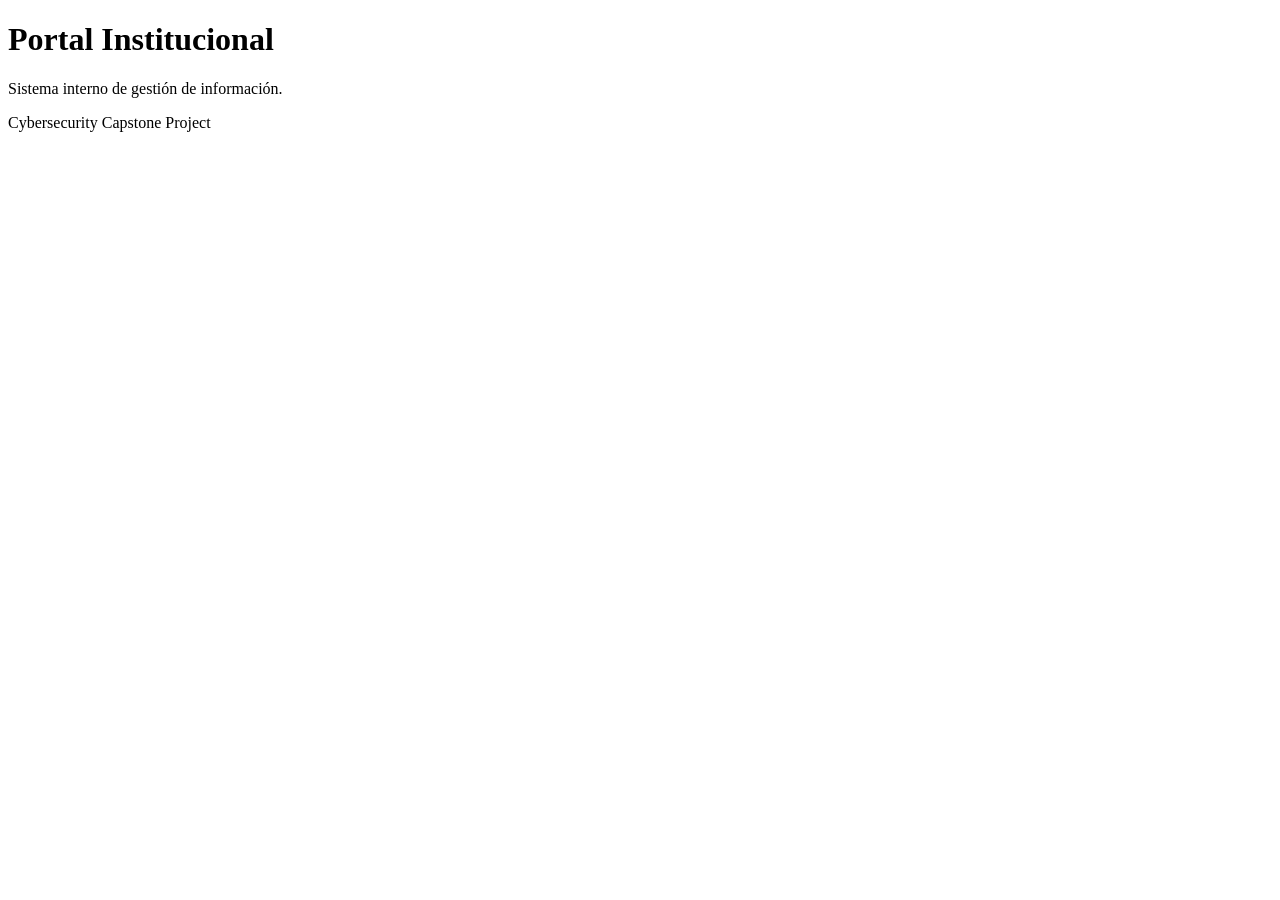
==== templates/index.html @ d7b6389d "Add homepage" ====
<!DOCTYPE html>
<html lang="es">
<head>
    <meta charset="UTF-8">
    <meta name="viewport" content="width=device-width, initial-scale=1.0">
    <title>Portal Institucional</title>
</head>

<body>

    <h1>Portal Institucional</h1>

    <p>
        Sistema interno de gestión de información.
    </p>

    <p>
        Cybersecurity Capstone Project
    </p>

</body>
</html>
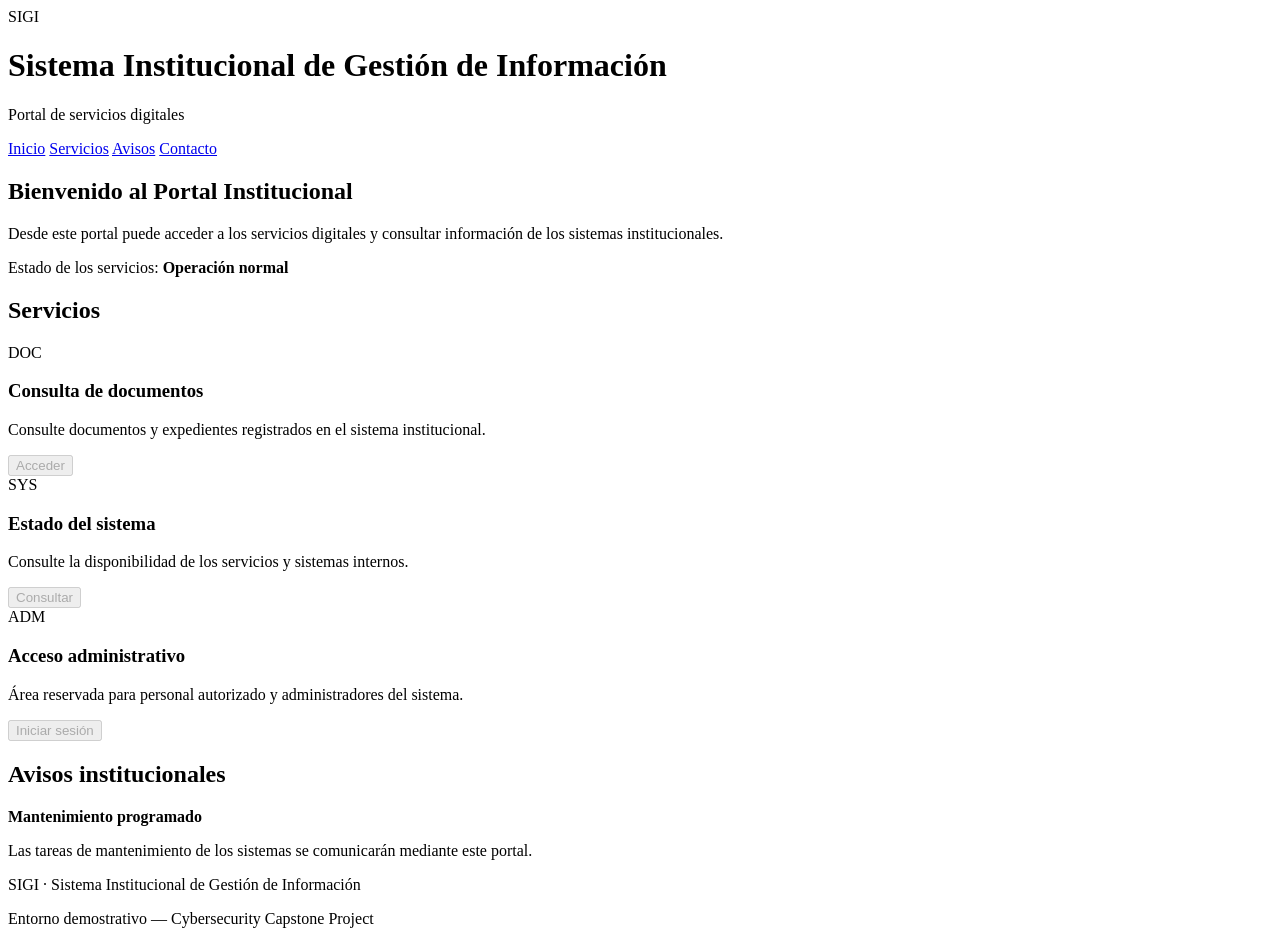
==== commit 67ca7f3c: "Create institutional portal interface" ====
--- a/templates/index.html
+++ b/templates/index.html
@@ -3,20 +3,116 @@
 <head>
     <meta charset="UTF-8">
     <meta name="viewport" content="width=device-width, initial-scale=1.0">
-    <title>Portal Institucional</title>
+
+    <title>Portal Institucional | SIGI</title>
+
+    <link rel="stylesheet"
+          href="{{ url_for('static', filename='style.css') }}">
 </head>
 
 <body>
 
-    <h1>Portal Institucional</h1>
+<header class="topbar">
+    <div class="container header-content">
+        <div class="logo">SIGI</div>
 
-    <p>
-        Sistema interno de gestión de información.
-    </p>
+        <div>
+            <h1>Sistema Institucional de Gestión de Información</h1>
+            <p>Portal de servicios digitales</p>
+        </div>
+    </div>
+</header>
 
-    <p>
-        Cybersecurity Capstone Project
-    </p>
+<nav>
+    <div class="container">
+        <a href="/">Inicio</a>
+        <a href="#servicios">Servicios</a>
+        <a href="#avisos">Avisos</a>
+        <a href="#contacto">Contacto</a>
+    </div>
+</nav>
+
+<main class="container">
+
+    <section class="welcome">
+        <h2>Bienvenido al Portal Institucional</h2>
+
+        <p>
+            Desde este portal puede acceder a los servicios digitales
+            y consultar información de los sistemas institucionales.
+        </p>
+
+        <div class="notice">
+            Estado de los servicios:
+            <strong>Operación normal</strong>
+        </div>
+    </section>
+
+
+    <section id="servicios">
+        <h2>Servicios</h2>
+
+        <div class="cards">
+
+            <article class="card">
+                <div class="card-icon">DOC</div>
+                <h3>Consulta de documentos</h3>
+                <p>
+                    Consulte documentos y expedientes registrados
+                    en el sistema institucional.
+                </p>
+                <button disabled>Acceder</button>
+            </article>
+
+            <article class="card">
+                <div class="card-icon">SYS</div>
+                <h3>Estado del sistema</h3>
+                <p>
+                    Consulte la disponibilidad de los servicios
+                    y sistemas internos.
+                </p>
+                <button disabled>Consultar</button>
+            </article>
+
+            <article class="card">
+                <div class="card-icon">ADM</div>
+                <h3>Acceso administrativo</h3>
+                <p>
+                    Área reservada para personal autorizado
+                    y administradores del sistema.
+                </p>
+                <button disabled>Iniciar sesión</button>
+            </article>
+
+        </div>
+    </section>
+
+
+    <section id="avisos" class="section">
+        <h2>Avisos institucionales</h2>
+
+        <div class="info-box">
+            <strong>Mantenimiento programado</strong>
+            <p>
+                Las tareas de mantenimiento de los sistemas
+                se comunicarán mediante este portal.
+            </p>
+        </div>
+    </section>
+
+</main>
+
+
+<footer id="contacto">
+    <div class="container">
+        <p>
+            SIGI · Sistema Institucional de Gestión de Información
+        </p>
+        <p>
+            Entorno demostrativo — Cybersecurity Capstone Project
+        </p>
+    </div>
+</footer>
 
 </body>
 </html>
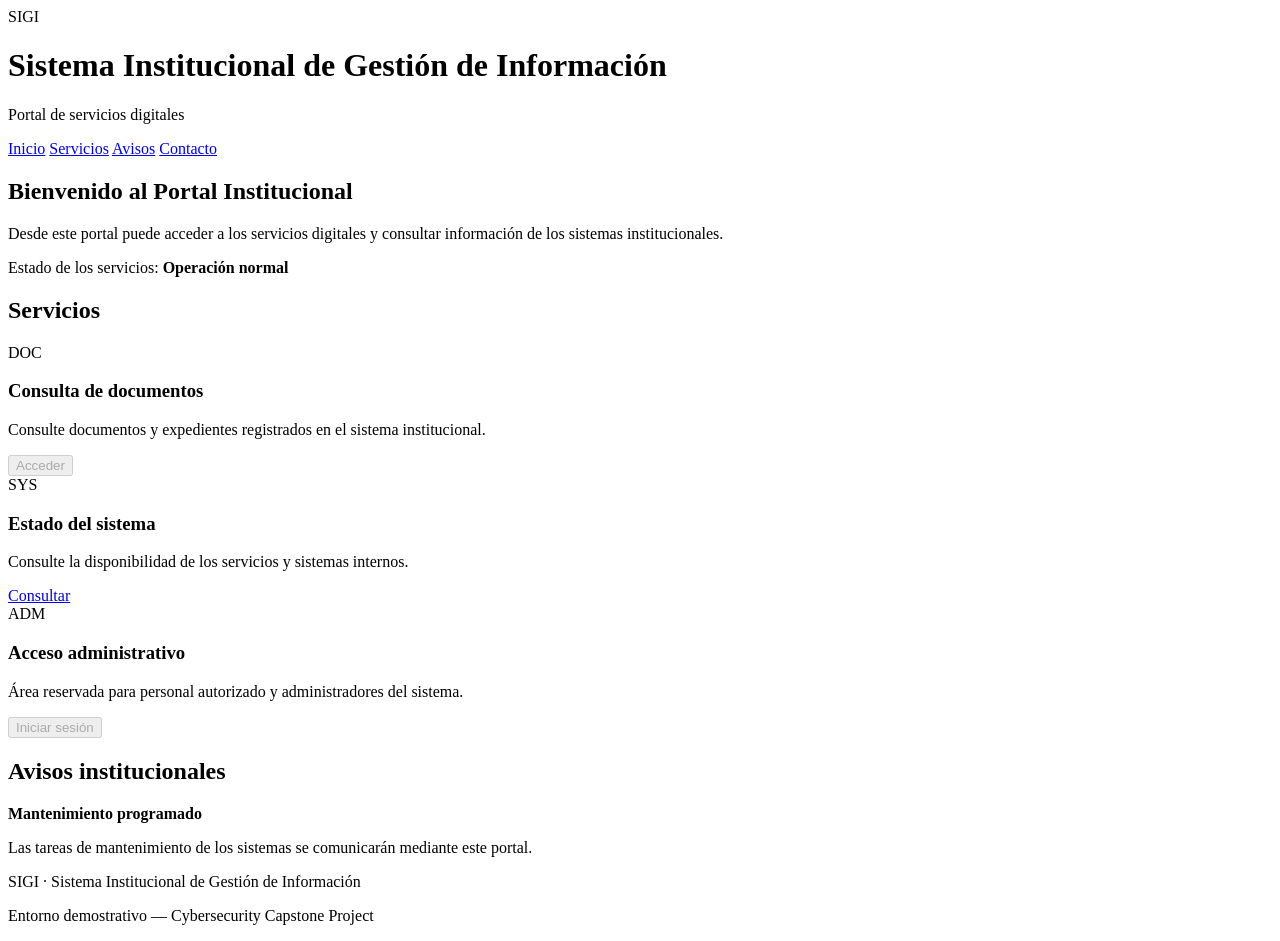
==== commit 35eb3718: "Enable system status service" ====
--- a/templates/index.html
+++ b/templates/index.html
@@ -71,7 +71,7 @@
                     Consulte la disponibilidad de los servicios
                     y sistemas internos.
                 </p>
-                <button disabled>Consultar</button>
+                <a class="service-button" href="/status">Consultar</a>
             </article>
 
             <article class="card">
